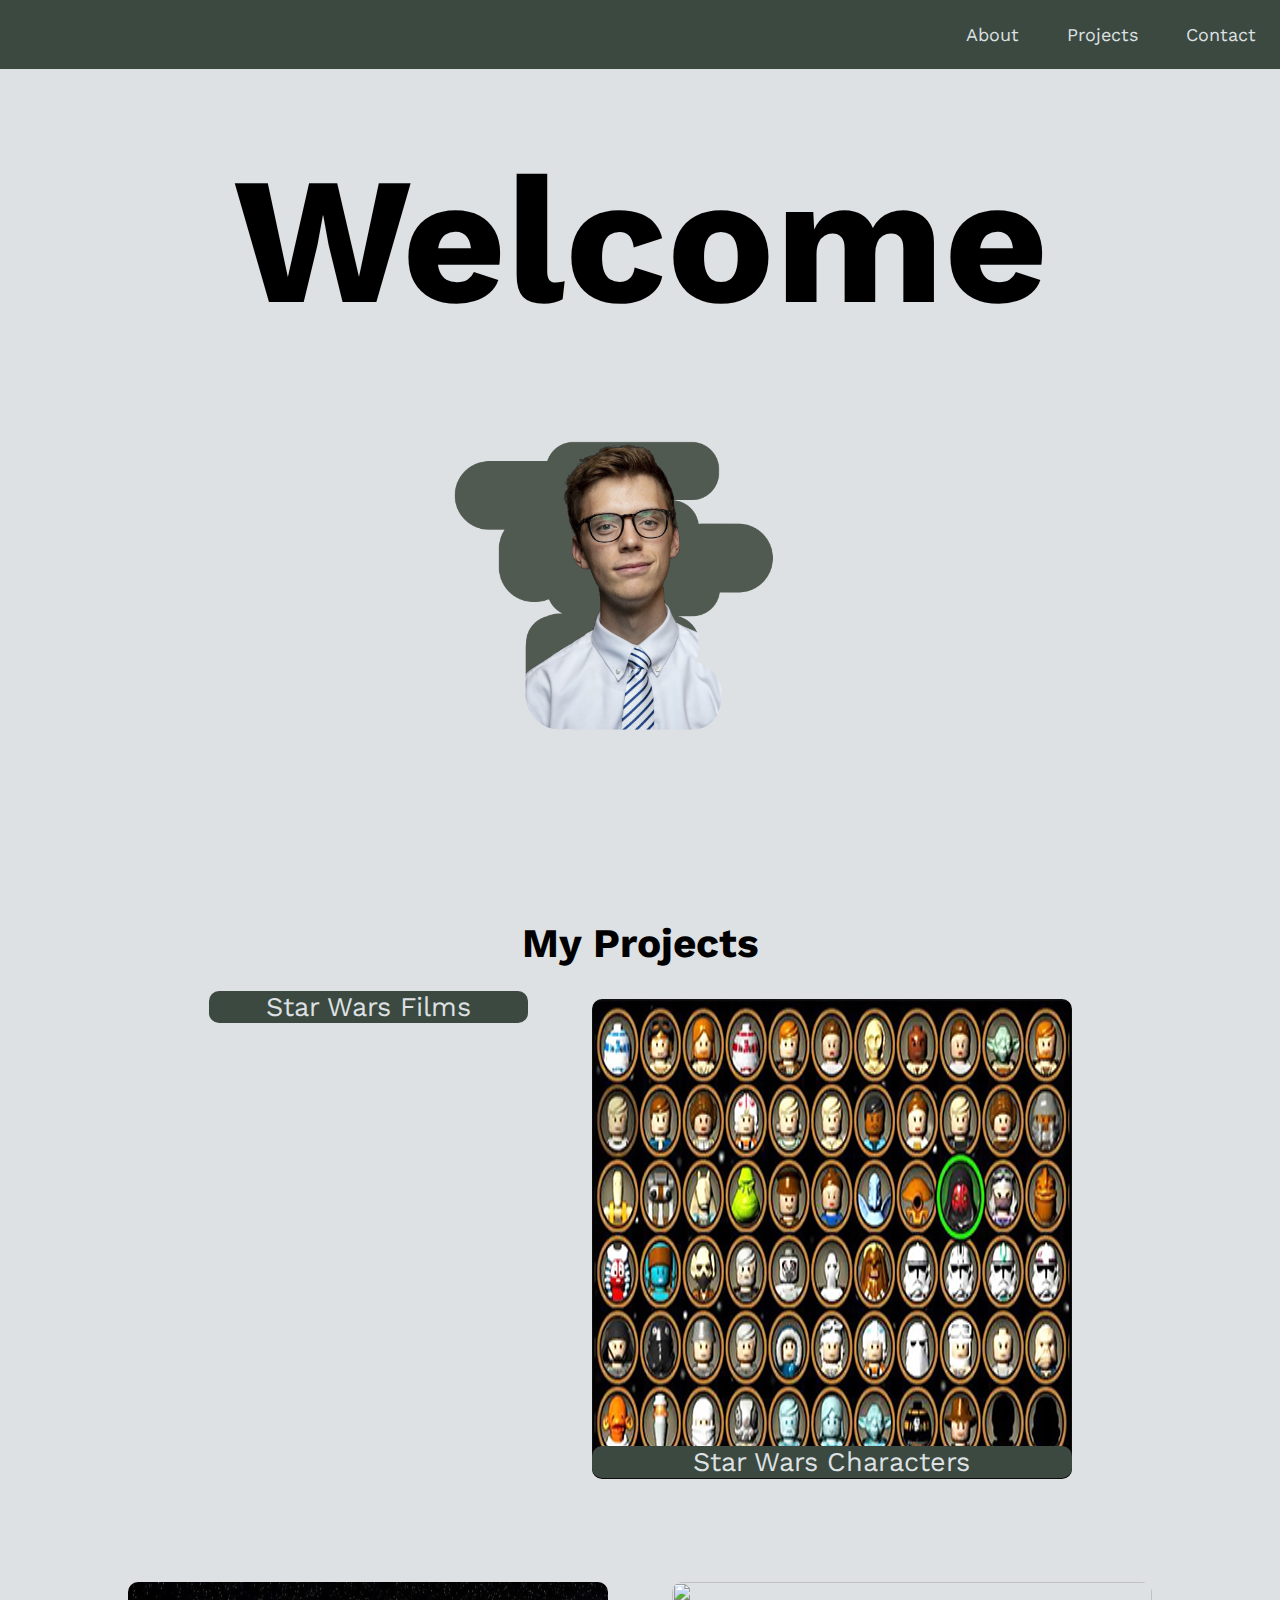
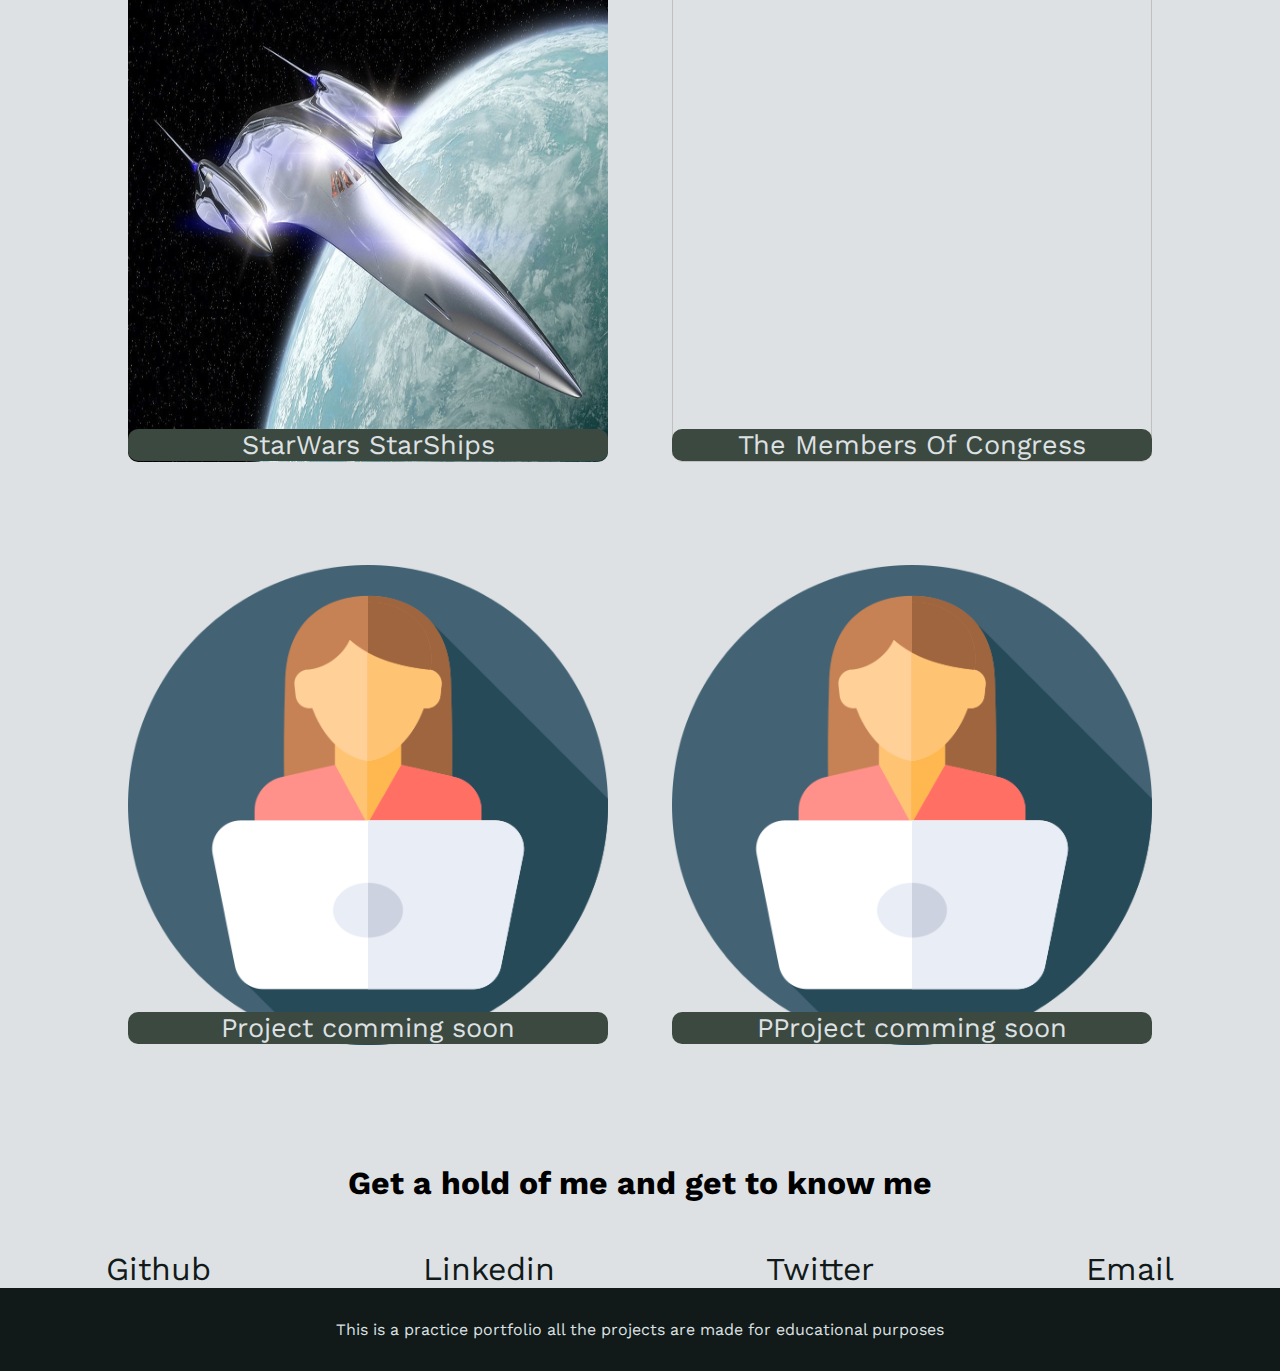
==== Portfolio/index.html @ 0baeb486 "added nav to congress page css to congress page" ====
<!DOCTYPE html>
<html lang="en">
<head>
    <meta charset="UTF-8">
    <meta http-equiv="X-UA-Compatible" content="IE=edge">
    <meta name="viewport" content="width=device-width, initial-scale=1.0">
    <title>Kaden-Johnson</title>
    <link
      rel="stylesheet"
      href="https://use.fontawesome.com/releases/v5.8.2/css/all.css"
      integrity="sha384-oS3vJWv+0UjzBfQzYUhtDYW+Pj2yciDJxpsK1OYPAYjqT085Qq/1cq5FLXAZQ7Ay"
      crossorigin="anonymous"
      <link rel="preconnect" href="https://fonts.googleapis.com">
<link rel="preconnect" href="https://fonts.gstatic.com" crossorigin>
<link href="https://fonts.googleapis.com/css2?family=Work+Sans:ital,wght@0,200;0,300;0,600;0,700;1,200&display=swap" rel="stylesheet">
    />
    <link rel="stylesheet" href="styles.css">
</head>
<body>
    <nav id="navbar">
        <ul class="navlist">
            <li> <a href="#welcome-section">About</a></li>
            <li><a href="#projects">Projects</a></li>
            <li><a href="#contact">Contact</a></li>
        </ul>
    </nav>
    <section id="welcome-section">
        <h1>Welcome</h1>
        <img id="welcomeimg" src="images/webprofile_pic.png" alt="">
    </section>

    <section id="projects">
        <h2>My Projects</h1>
            <div class="project-tiles">

       <a href="films/index.html"><figure class="project-tile">
            <img src="https://i.etsystatic.com/21416102/r/il/569458/2114899237/il_fullxfull.2114899237_ryxq.jpg" alt="Star Wars Movie Poster">
            <figcaption>Star Wars Films</figcaption>
        </figure></a>

        <a href="characters/index.html"><figure class="project-tile">
            <img src="images/starwars characters.png" alt="lego starwars characters">
            <figcaption>Star Wars Characters</figcaption>
        </figure></a>

        <a href="starships/index.html"><figure class="project-tile">
            <img src="images/starwars_ship_thumbnail.jpeg" alt="">
            <figcaption>StarWars StarShips</figcaption>
        </figure></a>

        <a href="congress/index.html"><figure class="project-tile">
            <img src="images/congress_building.jpg.crdownload" alt="">
            <figcaption>The Members Of Congress</figcaption>
        </figure></a>

        <a href="#/"><figure class="project-tile">
            <img src="images/still_working.png" alt="">
            <figcaption>Project comming soon</figcaption>
        </figure></a>

        <a href="#/"><figure class="project-tile">
            <img src="images/still_working.png" alt="">
            <figcaption>PProject comming soon</figcaption>
        </figure></a>
    </div>
    </section>
    <section id="contact">
        <h1>Get a hold of me and get to know me</h1> 
        <div class="contact-links">
            <a id="profile-link" class="contact-details" href="https://github.com/KadenSJohnson" target="_blank">
                <i class="fab fa-github"></i> Github
            </a>

            <a id="profile-link" class="contact-details" href="https://www.linkedin.com/in/kaden-johnson-40b155196/" target="_blank">
                <i class="fab fa-linkedin-in"></i> Linkedin
            </a>

            <a id="profile-link" class="contact-details" href="https://twitter.com/?lang=en" target="_blank">
                <i class="fab fa-twitter"></i> Twitter
            </a>

            <a id="profile-link" class="contact-details" href="mailto:yahoo@gmail.com" target="_blank">
                <i class="fas fa-at"></i> Email
            </a>
        </div>
    </section>
    <footer>This is a practice portfolio all the projects are made for educational purposes</footer>
</body>
</html>
---- Portfolio/styles.css ----
:root {
    --main-green: #3C4940;
    --main-white: #DEE1E4;
    --main-grey: #A0A3A6;
    --main-black: #111A19;
}


* {
    margin: 0;
    padding: 0;
    font-family: 'Work Sans', sans-serif;
}

html {
    box-sizing: border-box;
    scroll-behavior: smooth;
}

#projects a {
    text-decoration: none;
    color: var(--main-white);
}


#navbar {
    display: flex;
    justify-content: flex-end;
    background-color: var(--main-green);
    position: fixed;
    width: 100%;
    top: 0;
    z-index: 100;
}

.navlist :hover{
    background-color: var(--main-black);
}

.navlist a {
    list-style: none;
    text-decoration: none;
    color: var(--main-white);
    font-size: large;
}

ul {
    display: flex;
    list-style: none;
}

li {
    padding: 1.5rem;
}

#welcome-section {
    background-color: var(--main-white); 
    height:100vh;
    display: flex;
    flex-direction: column;
    justify-content: center;
    align-items: center;
    font-size: 10vh;
}

#welcomeimg {
    width: 50%;
    height: auto;
}

#projects {
    background-color: var(--main-white);
    text-align: center;
    font-size: 3vh;
}

.project-tiles {
    display: flex;
    flex-wrap: wrap;
    justify-content: center;
}

#contact {
    background-color: var(--main-white);
}

#contact a {
    text-decoration: none;
    color: var(--main-black);
}

#contact h1 {
    text-align: center;
    font-size: xx-large;
}


figure {
    margin: 2rem;
}

figure img {
    width: 30rem;
    border-radius: 10px;
    height: 30rem;
}

figcaption {
    text-align: center;
    border-radius: 10px;
    background-color: var(--main-green);
    position: relative;
    top: -2.5rem;
    
}

figcaption:hover {
    background-color:var(--main-black);
}

footer {
    padding: 2rem; 
    text-align: center;
    background-color: var(--main-black);
    color:var(--main-white);
}

.contact-links {
    display: flex;
    justify-content: space-around;
    font-size: xx-large;
}

.contact-details {
    transition: transform 0.25s ease-in-out;
}

.contact-details:hover {
    transform: translateY(8px);
}

#contact h1 {
    margin-bottom: 3rem;
    padding-top: 3rem
}

@media (max-width: 75em) {
    html {
      font-size: 80%; }
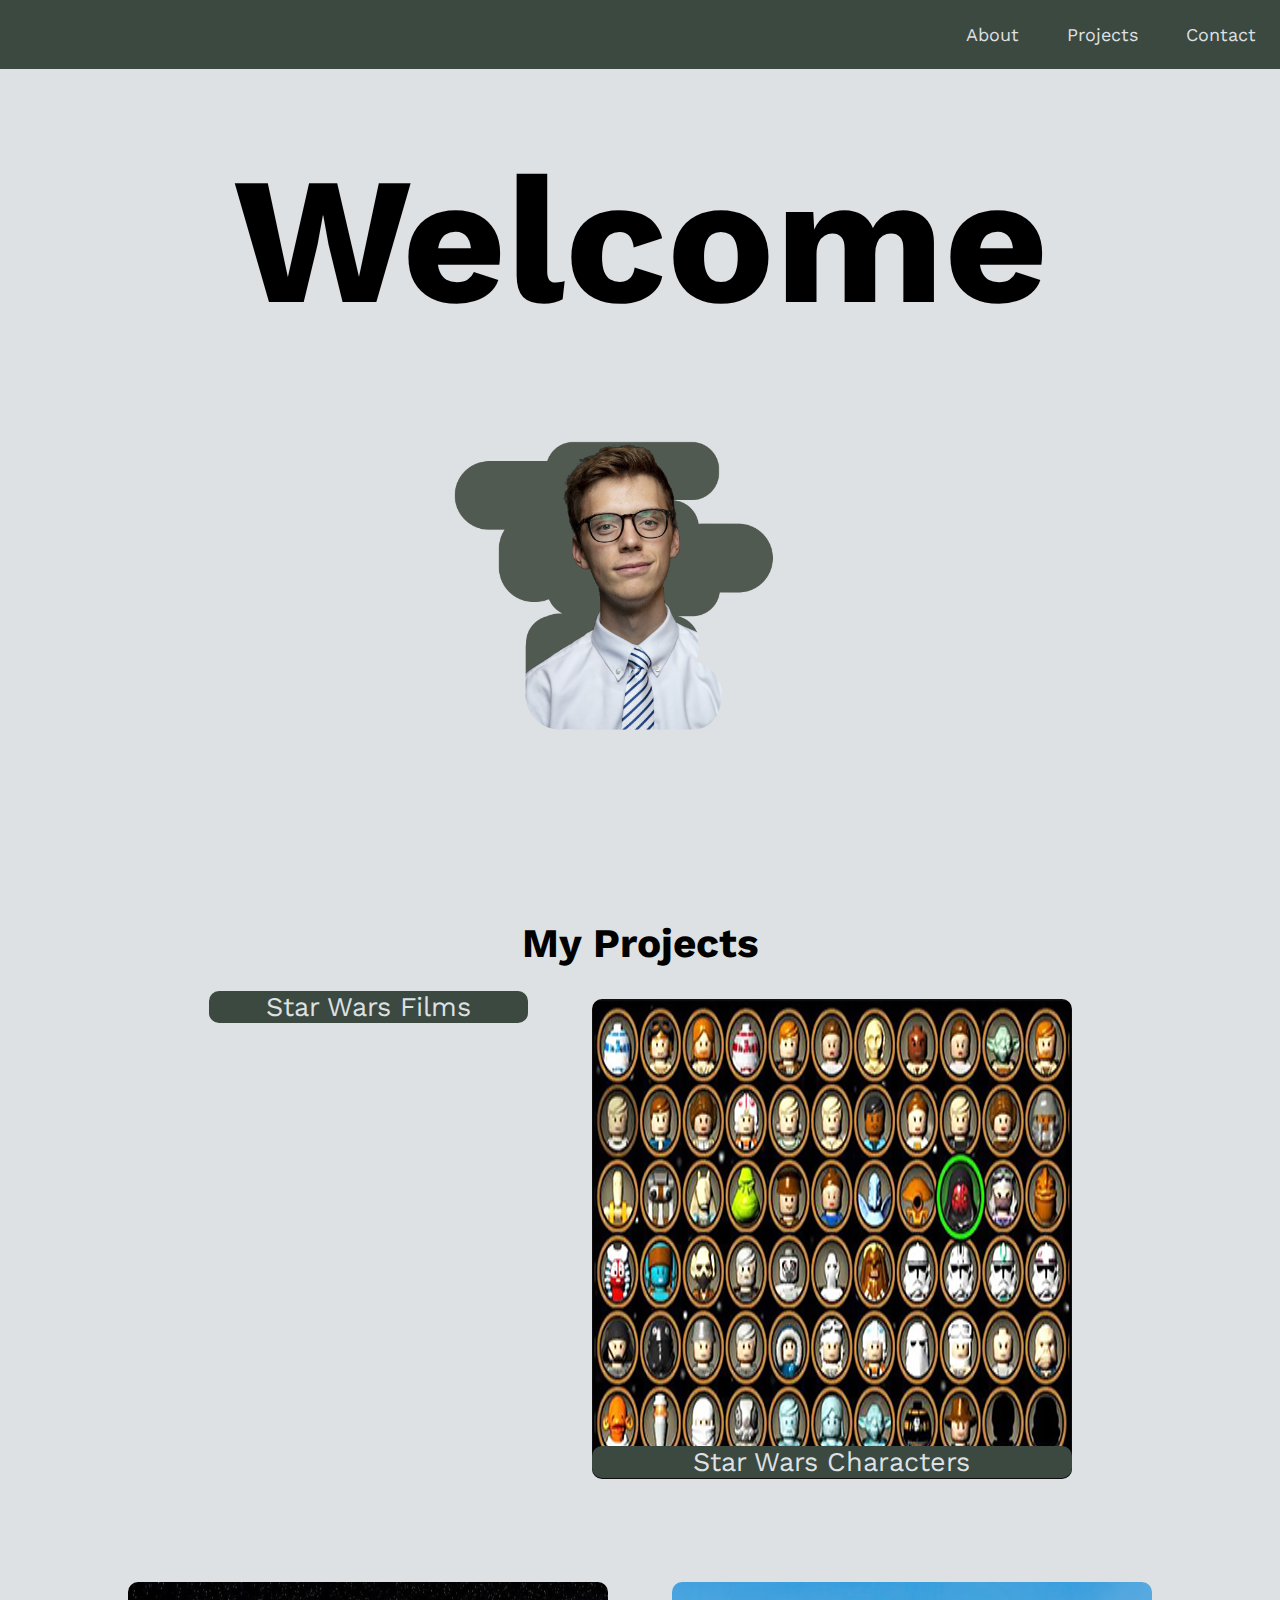
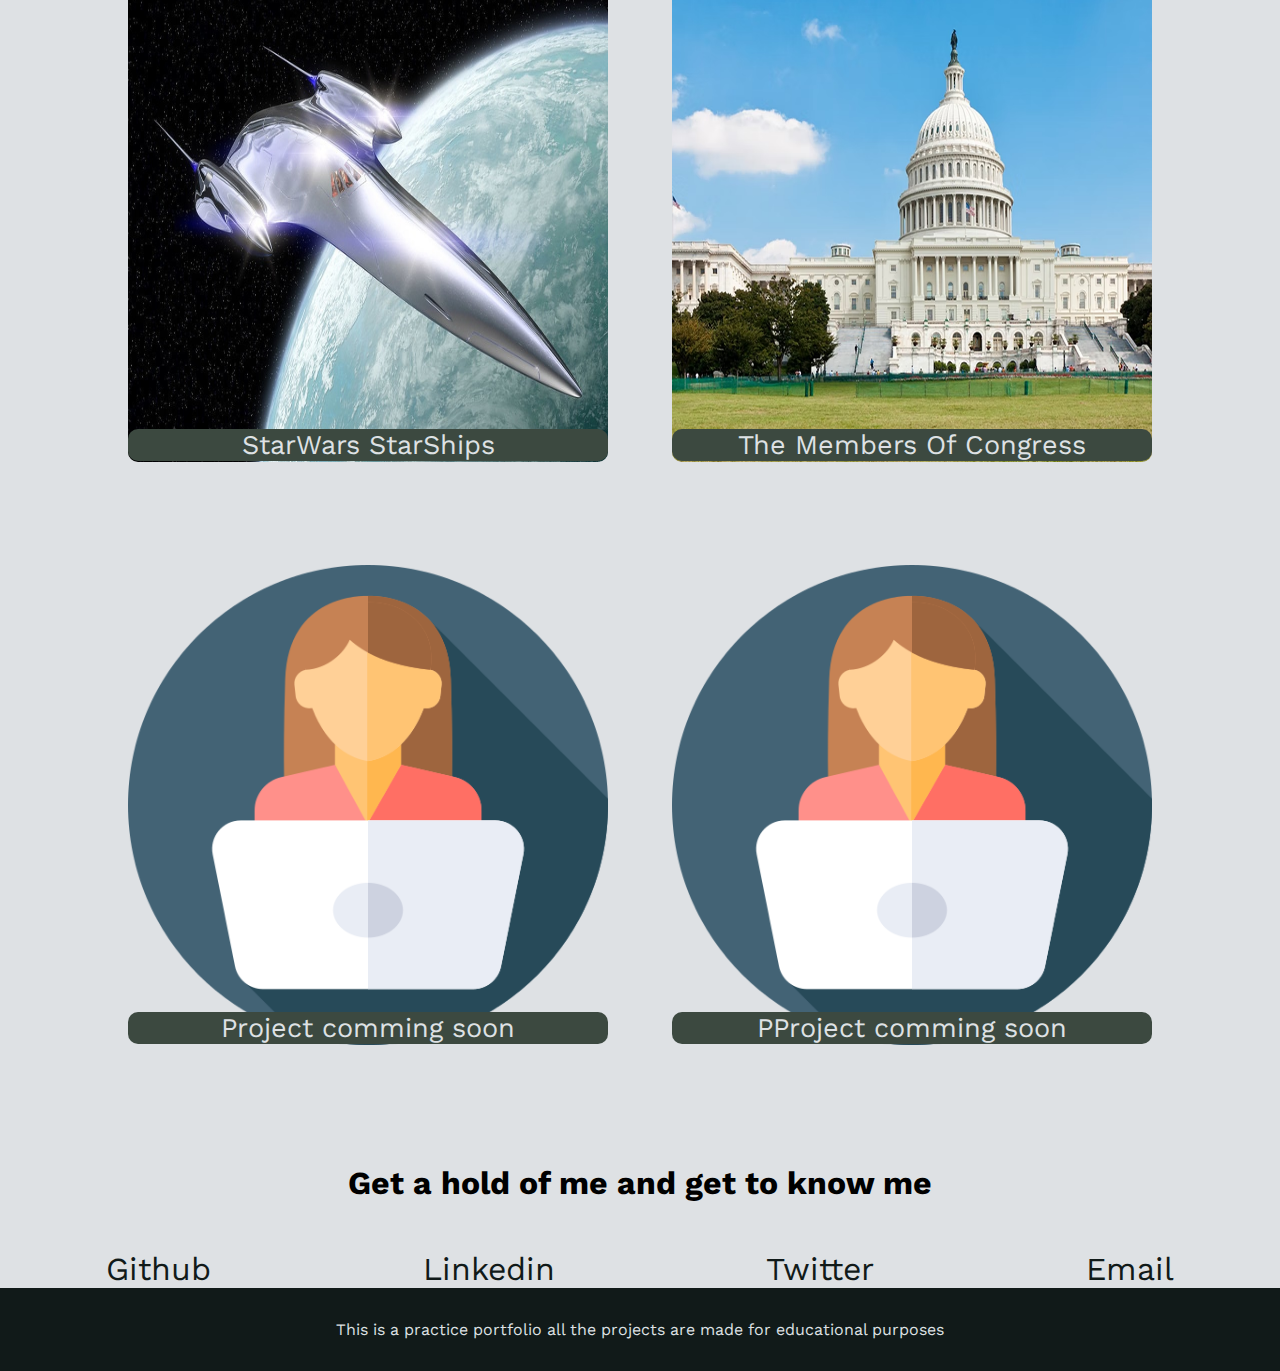
==== commit 6478ca3d: "fixed congress project tile img" ====
--- a/Portfolio/index.html
+++ b/Portfolio/index.html
@@ -49,7 +49,7 @@
         </figure></a>
 
         <a href="congress/index.html"><figure class="project-tile">
-            <img src="images/congress_building.jpg.crdownload" alt="">
+            <img src="images/congress_building.jpg" alt="">
             <figcaption>The Members Of Congress</figcaption>
         </figure></a>
 
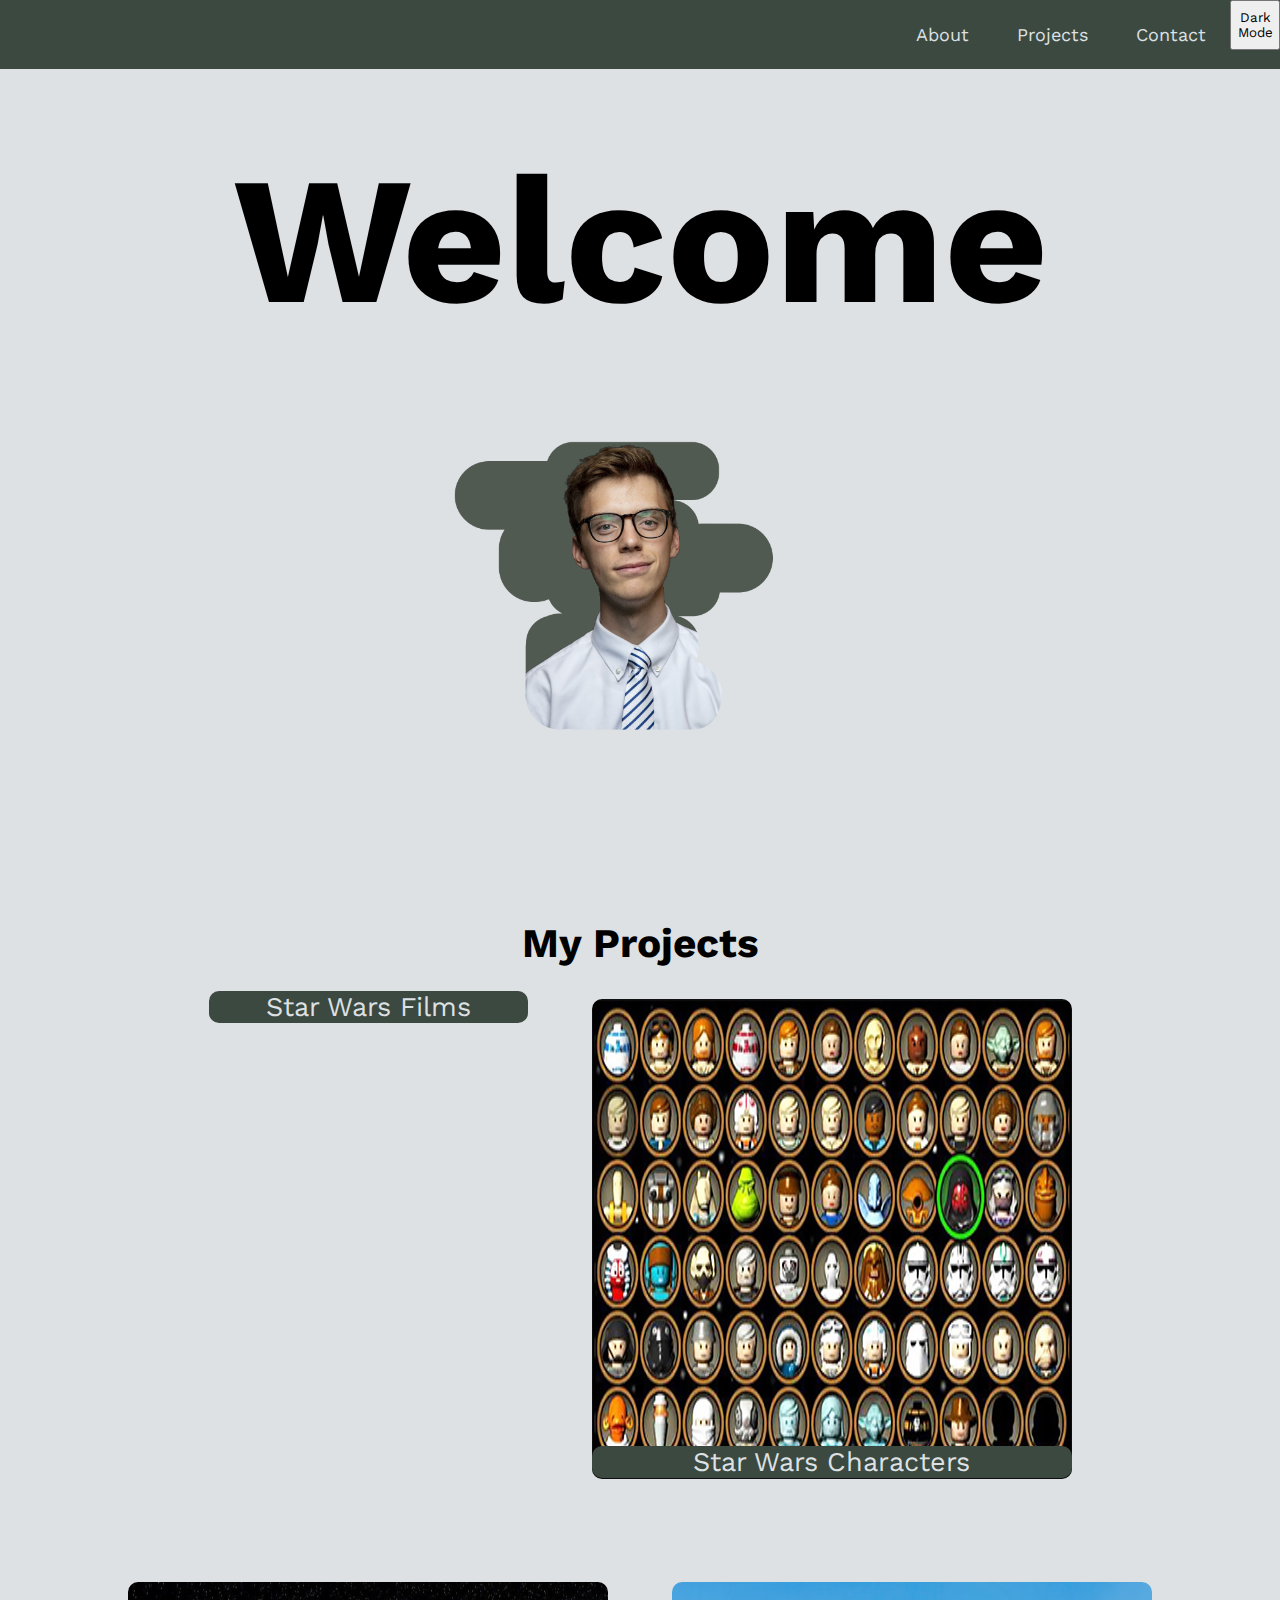
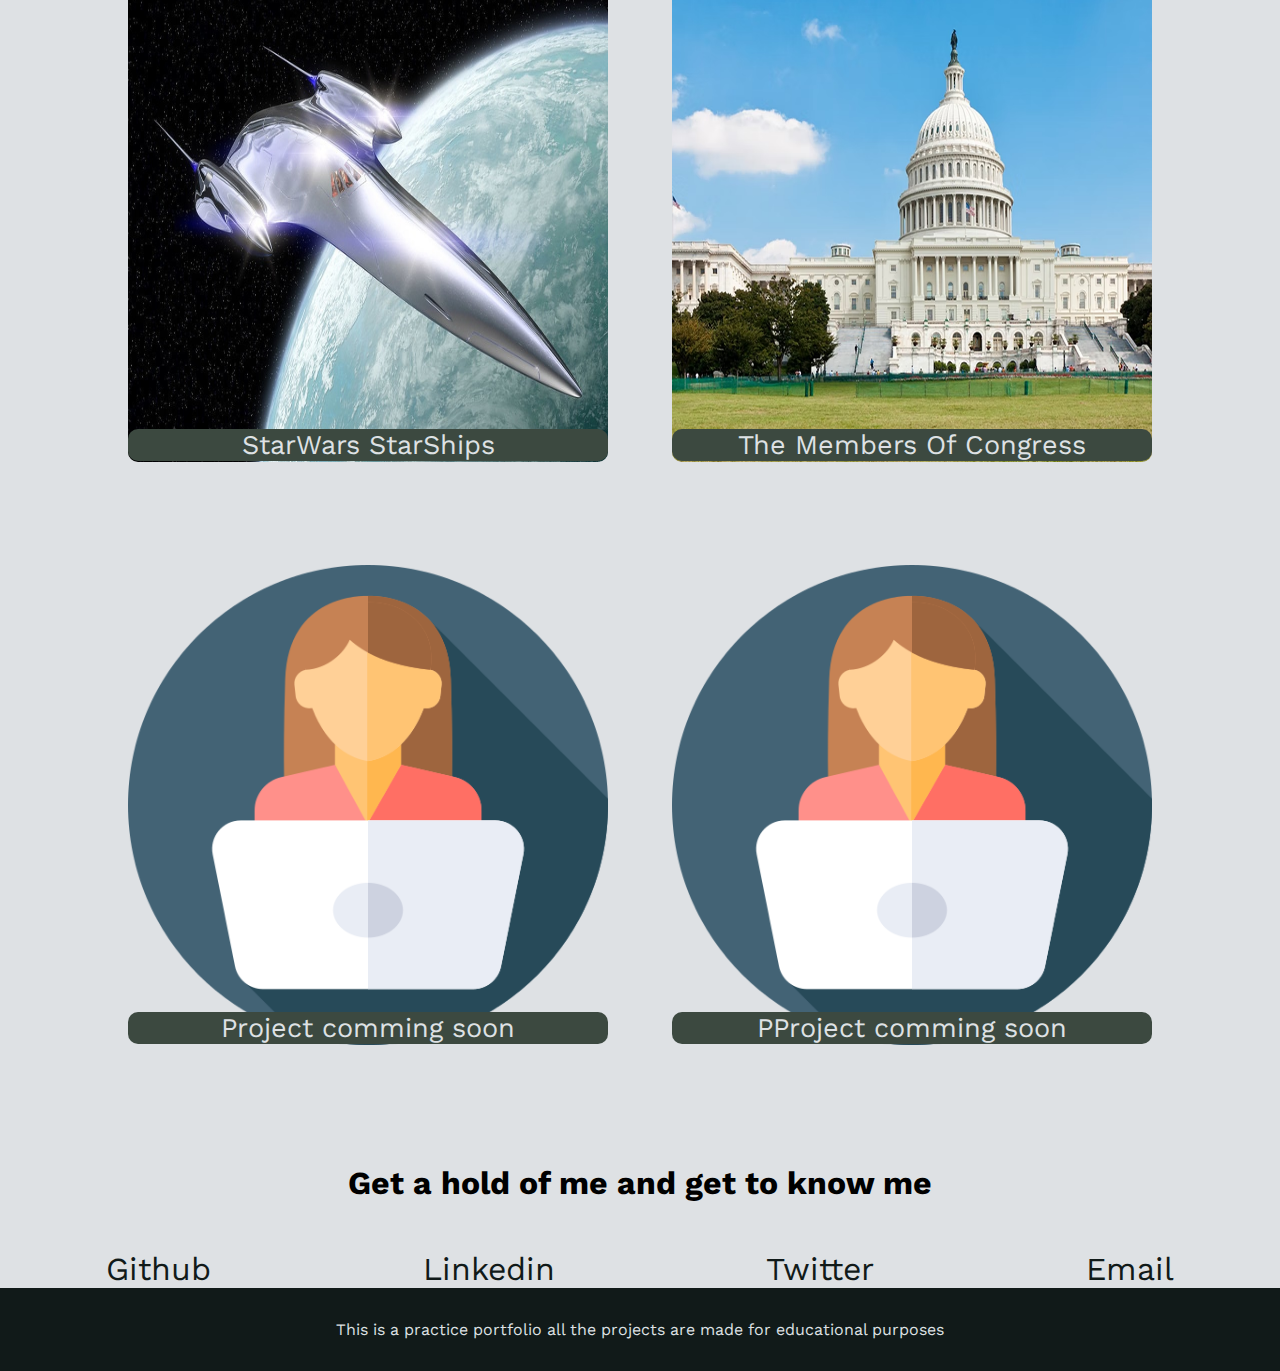
==== commit d1baffd9: "added dark mode to index.html" ====
--- a/Portfolio/index.html
+++ b/Portfolio/index.html
@@ -11,10 +11,11 @@
       integrity="sha384-oS3vJWv+0UjzBfQzYUhtDYW+Pj2yciDJxpsK1OYPAYjqT085Qq/1cq5FLXAZQ7Ay"
       crossorigin="anonymous"
       <link rel="preconnect" href="https://fonts.googleapis.com">
+      
 <link rel="preconnect" href="https://fonts.gstatic.com" crossorigin>
 <link href="https://fonts.googleapis.com/css2?family=Work+Sans:ital,wght@0,200;0,300;0,600;0,700;1,200&display=swap" rel="stylesheet">
     />
-    <link rel="stylesheet" href="styles.css">
+    <link id="light" rel="stylesheet" href="styles.css">
 </head>
 <body>
     <nav id="navbar">
@@ -23,6 +24,9 @@
             <li><a href="#projects">Projects</a></li>
             <li><a href="#contact">Contact</a></li>
         </ul>
+        <div>
+            <button id="darkmodetoggle" class="darkmodetoggle">Dark Mode</button>
+        </div>
     </nav>
     <section id="welcome-section">
         <h1>Welcome</h1>
@@ -85,5 +89,6 @@
         </div>
     </section>
     <footer>This is a practice portfolio all the projects are made for educational purposes</footer>
+    <script src="darkmode.js"></script>
 </body>
 </html>--- a/Portfolio/styles.css
+++ b/Portfolio/styles.css
@@ -1,9 +1,18 @@
+
 :root {
     --main-green: #3C4940;
     --main-white: #DEE1E4;
     --main-grey: #A0A3A6;
     --main-black: #111A19;
 }
+
+.darkmode {
+    --main-green: #849A8C;
+    --main-white: #121212;
+    --main-grey: #b5b8ba;
+    --main-black: #B0BFB5;
+    color: #B0BFB5;
+  }
 
 
 * {
@@ -15,7 +24,10 @@
 html {
     box-sizing: border-box;
     scroll-behavior: smooth;
+    
 }
+
+
 
 #projects a {
     text-decoration: none;
@@ -31,6 +43,11 @@
     width: 100%;
     top: 0;
     z-index: 100;
+}
+
+.darkmodetoggle {
+    width: 50px;
+    height: 50px;
 }
 
 .navlist :hover{
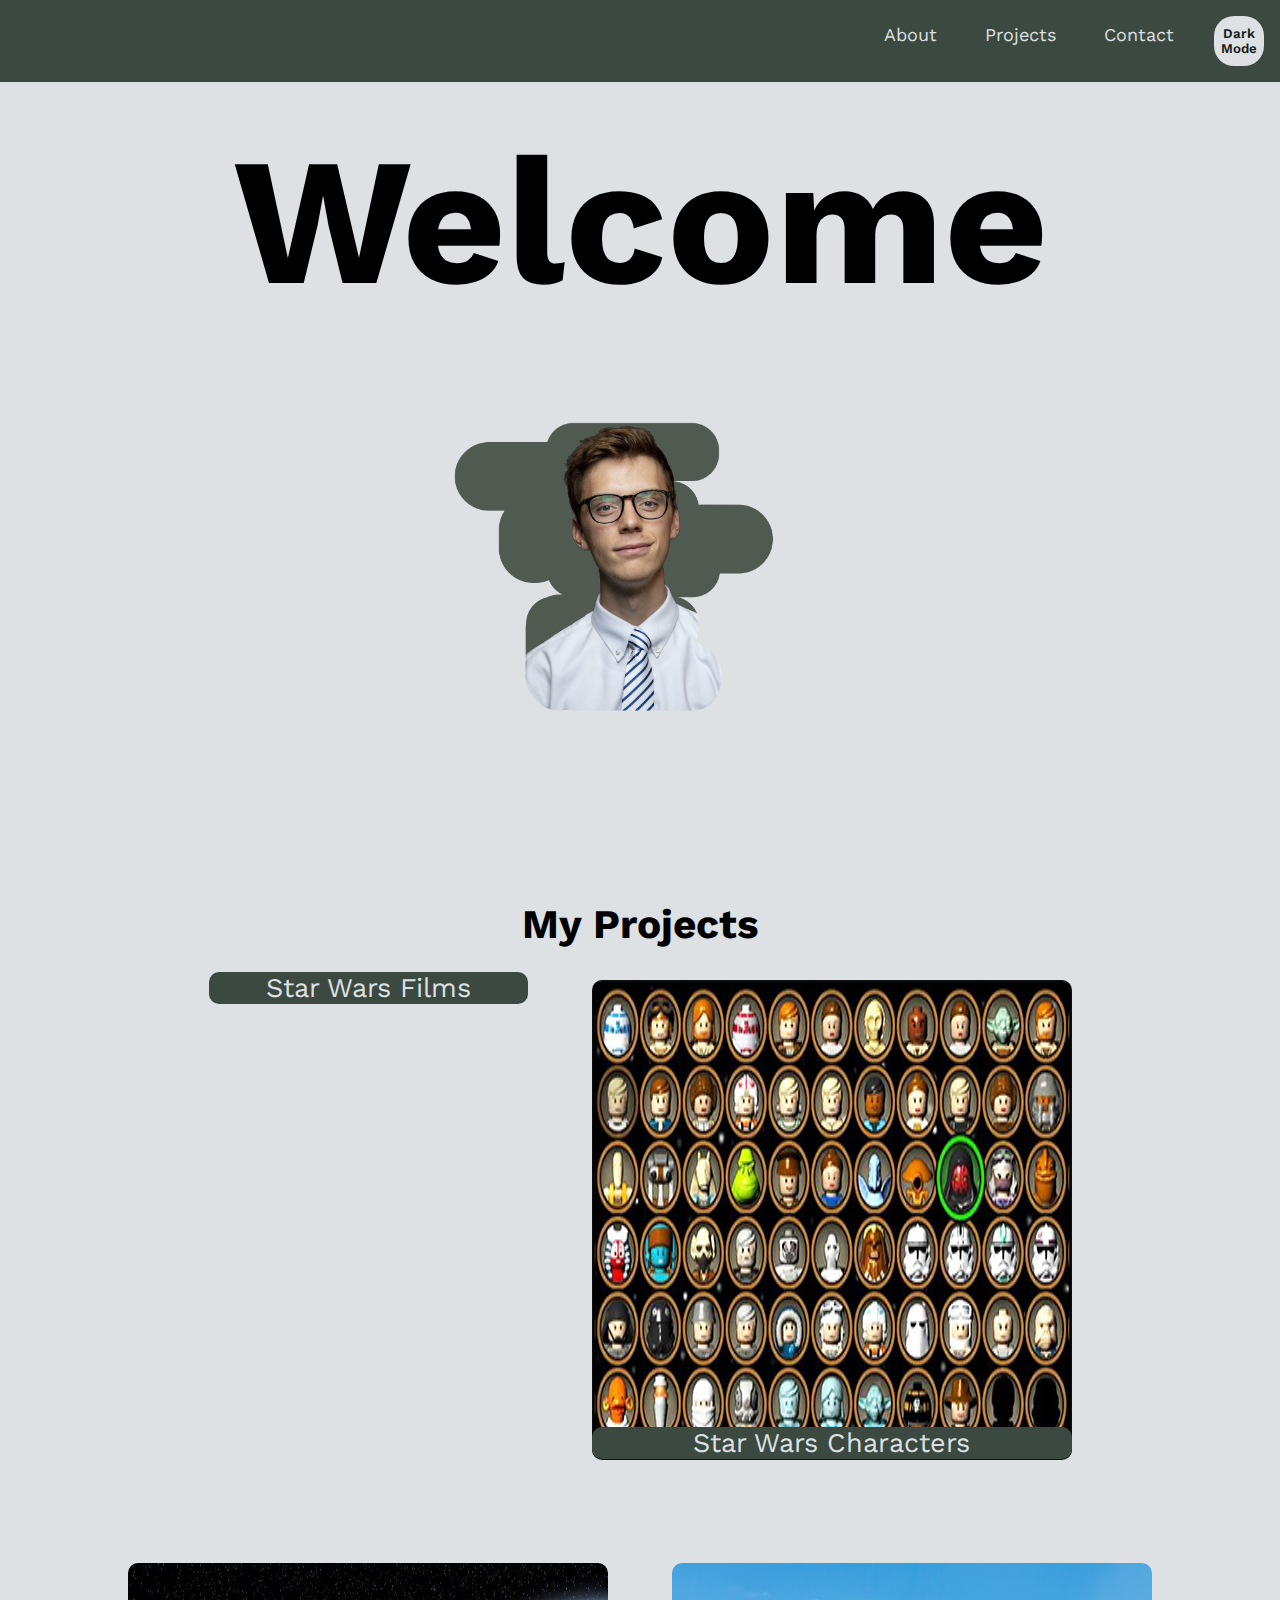
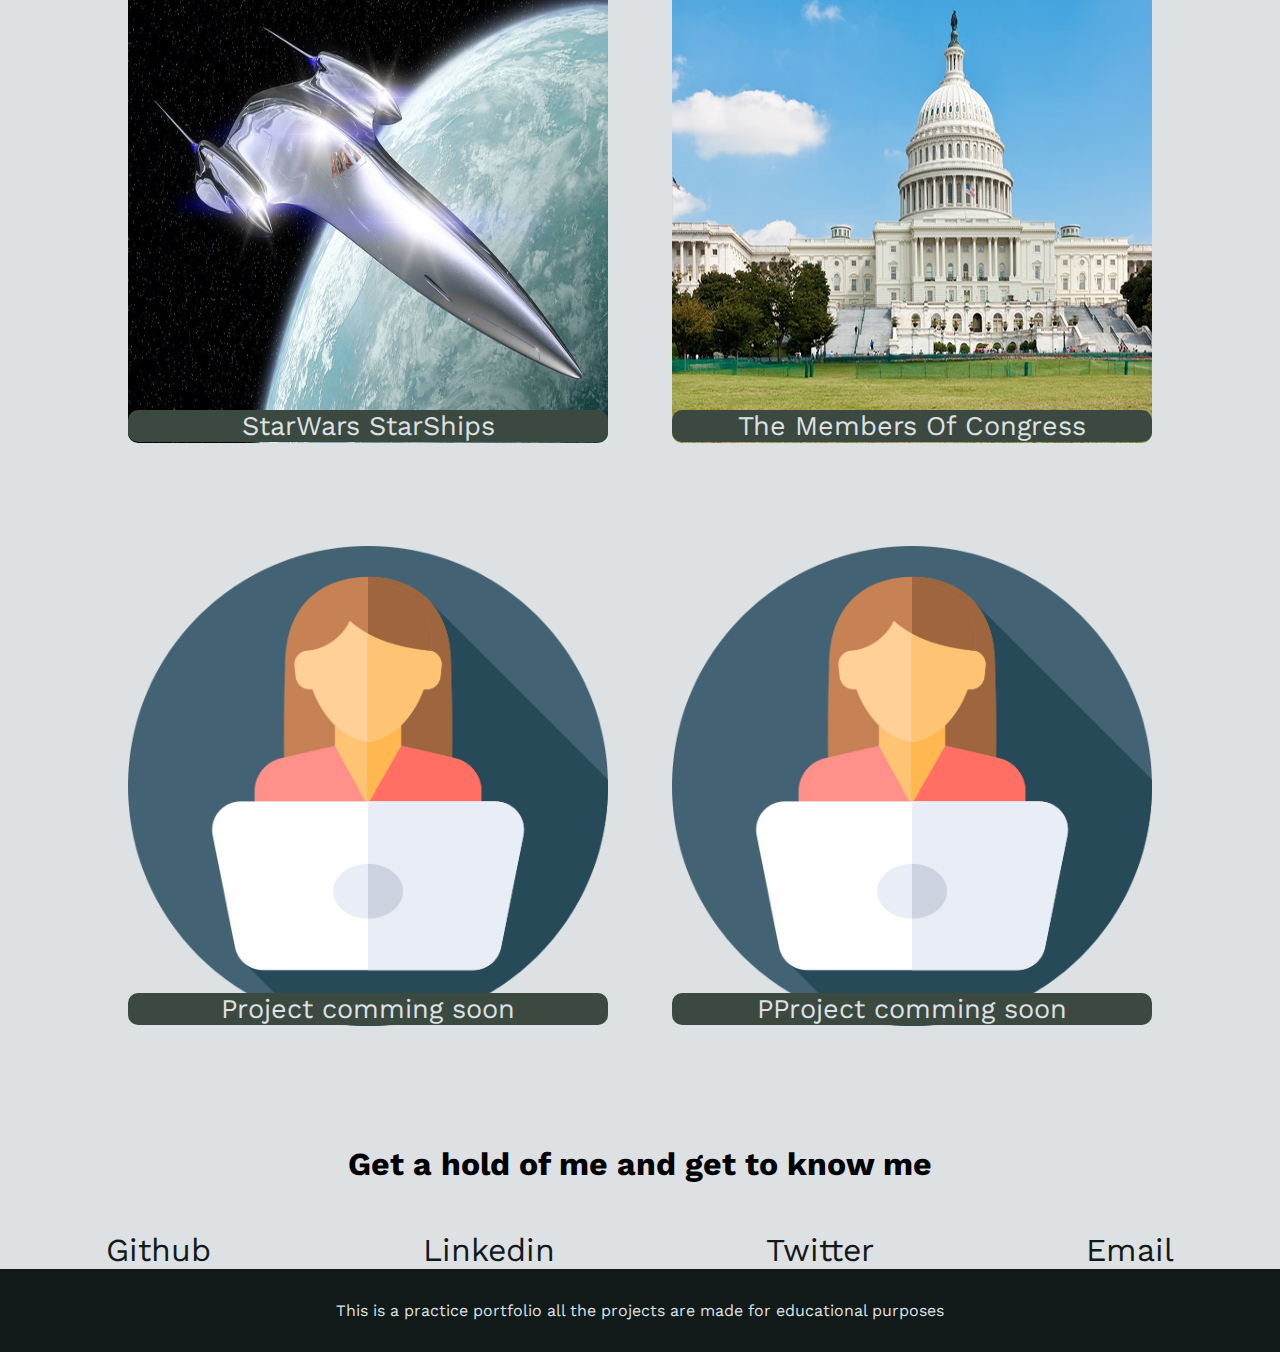
==== commit c4fe51cf: "added some more css for darkmode" ====
--- a/Portfolio/index.html
+++ b/Portfolio/index.html
@@ -14,7 +14,7 @@
       
 <link rel="preconnect" href="https://fonts.gstatic.com" crossorigin>
 <link href="https://fonts.googleapis.com/css2?family=Work+Sans:ital,wght@0,200;0,300;0,600;0,700;1,200&display=swap" rel="stylesheet">
-    />
+
     <link id="light" rel="stylesheet" href="styles.css">
 </head>
 <body>
@@ -30,7 +30,7 @@
     </nav>
     <section id="welcome-section">
         <h1>Welcome</h1>
-        <img id="welcomeimg" src="images/webprofile_pic.png" alt="">
+        <img id="welcomeimg" src="images/webprofile_pic.png" alt="profile picture">
     </section>
 
     <section id="projects">
@@ -89,6 +89,6 @@
         </div>
     </section>
     <footer>This is a practice portfolio all the projects are made for educational purposes</footer>
-    <script src="darkmode.js"></script>
+    <script src="darkmode.js" type="module"></script>
 </body>
 </html>--- a/Portfolio/styles.css
+++ b/Portfolio/styles.css
@@ -2,18 +2,21 @@
 :root {
     --main-green: #3C4940;
     --main-white: #DEE1E4;
-    --main-grey: #A0A3A6;
+    --main-grey: #DEE1E4;
     --main-black: #111A19;
+    --main-darkGreen: #1C221E;
 }
 
 .darkmode {
-    --main-green: #849A8C;
+    --main-green: rgb(132, 154, 140);
     --main-white: #121212;
-    --main-grey: #b5b8ba;
+    --main-grey: #313335;
     --main-black: #B0BFB5;
-    color: #B0BFB5;
+    --main-darkGreen: #BCC8C0;
+    color: rgba(176, 191, 181, .5);
   }
-
+  
+  
 
 * {
     margin: 0;
@@ -48,10 +51,16 @@
 .darkmodetoggle {
     width: 50px;
     height: 50px;
+    margin: 1rem;
+    background-color: var(--main-grey);
+    color: var(--main-black);
+    border-radius: 20px;
+    border: none;
+    font-weight: 600;
 }
 
 .navlist :hover{
-    background-color: var(--main-black);
+    background-color: var(--main-darkGreen);
 }
 
 .navlist a {
@@ -132,7 +141,7 @@
 }
 
 figcaption:hover {
-    background-color:var(--main-black);
+    background-color:var(--main-darkGreen);
 }
 
 footer {
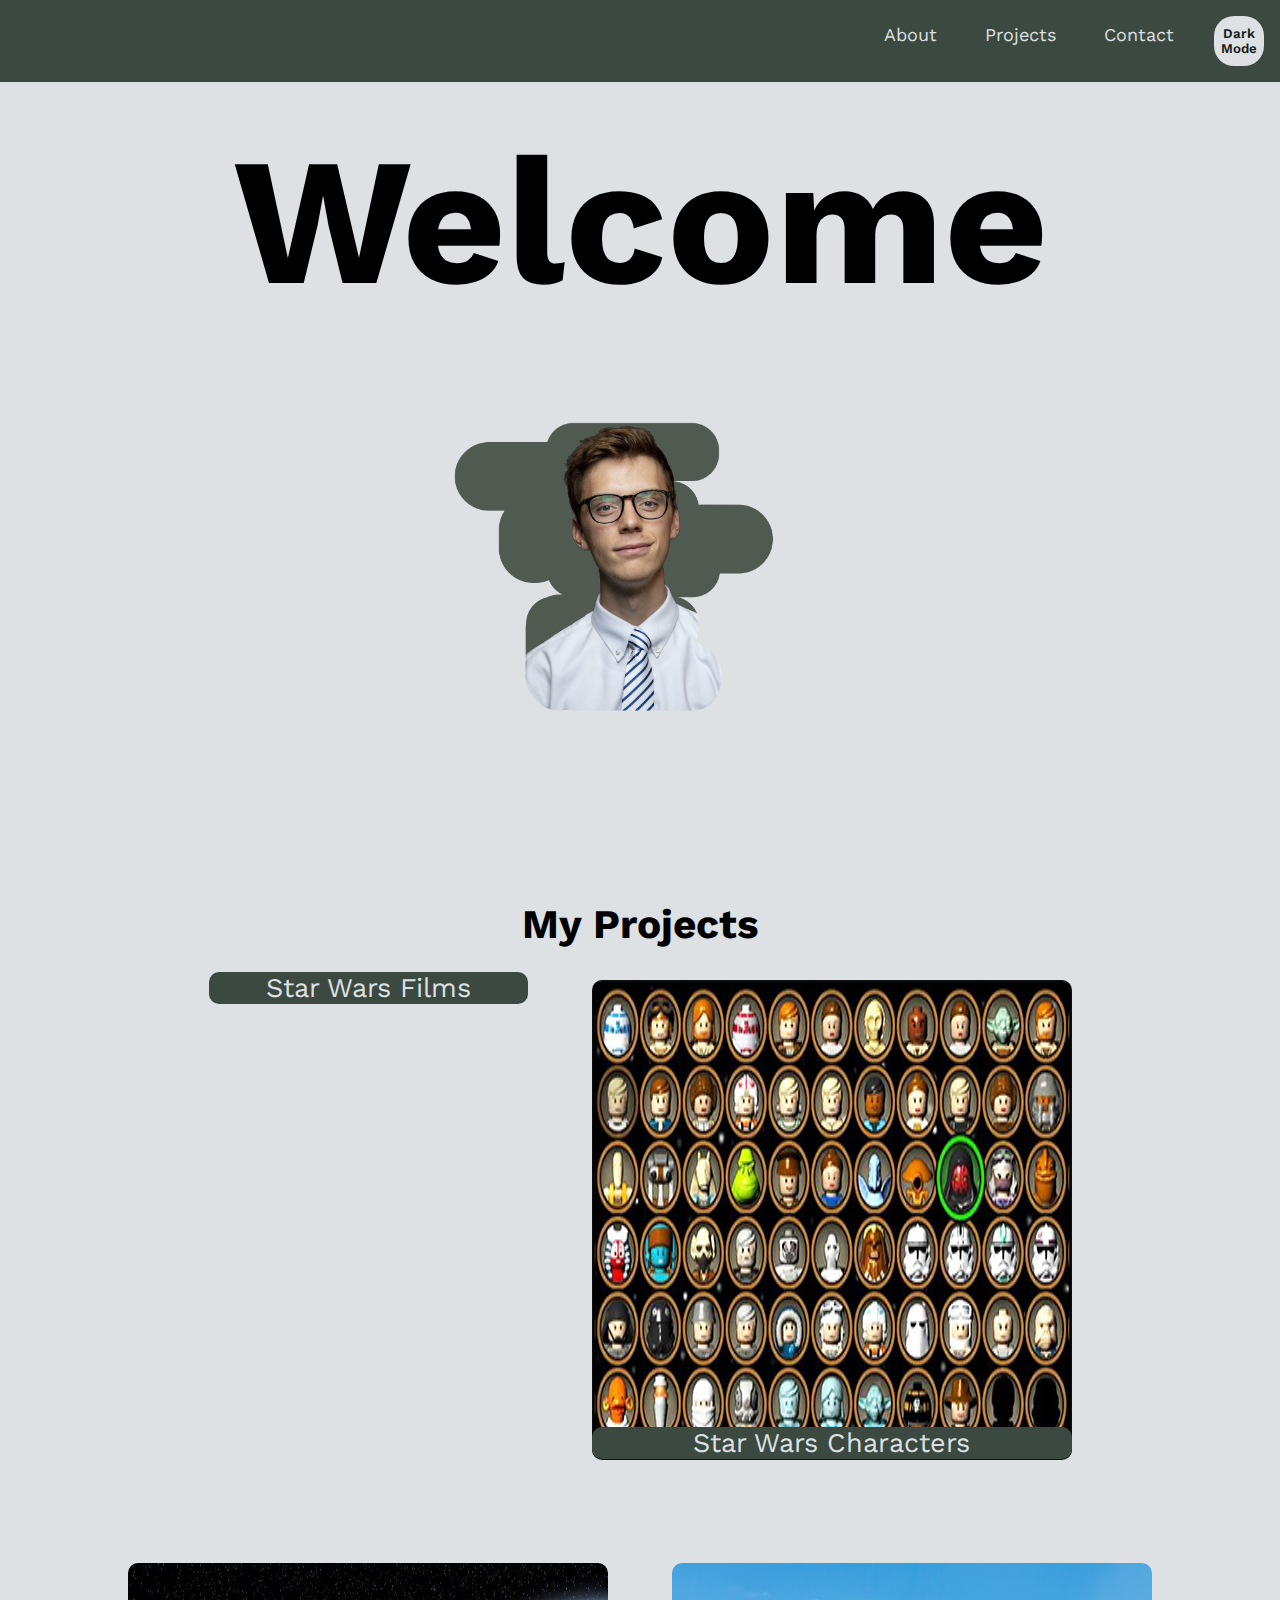
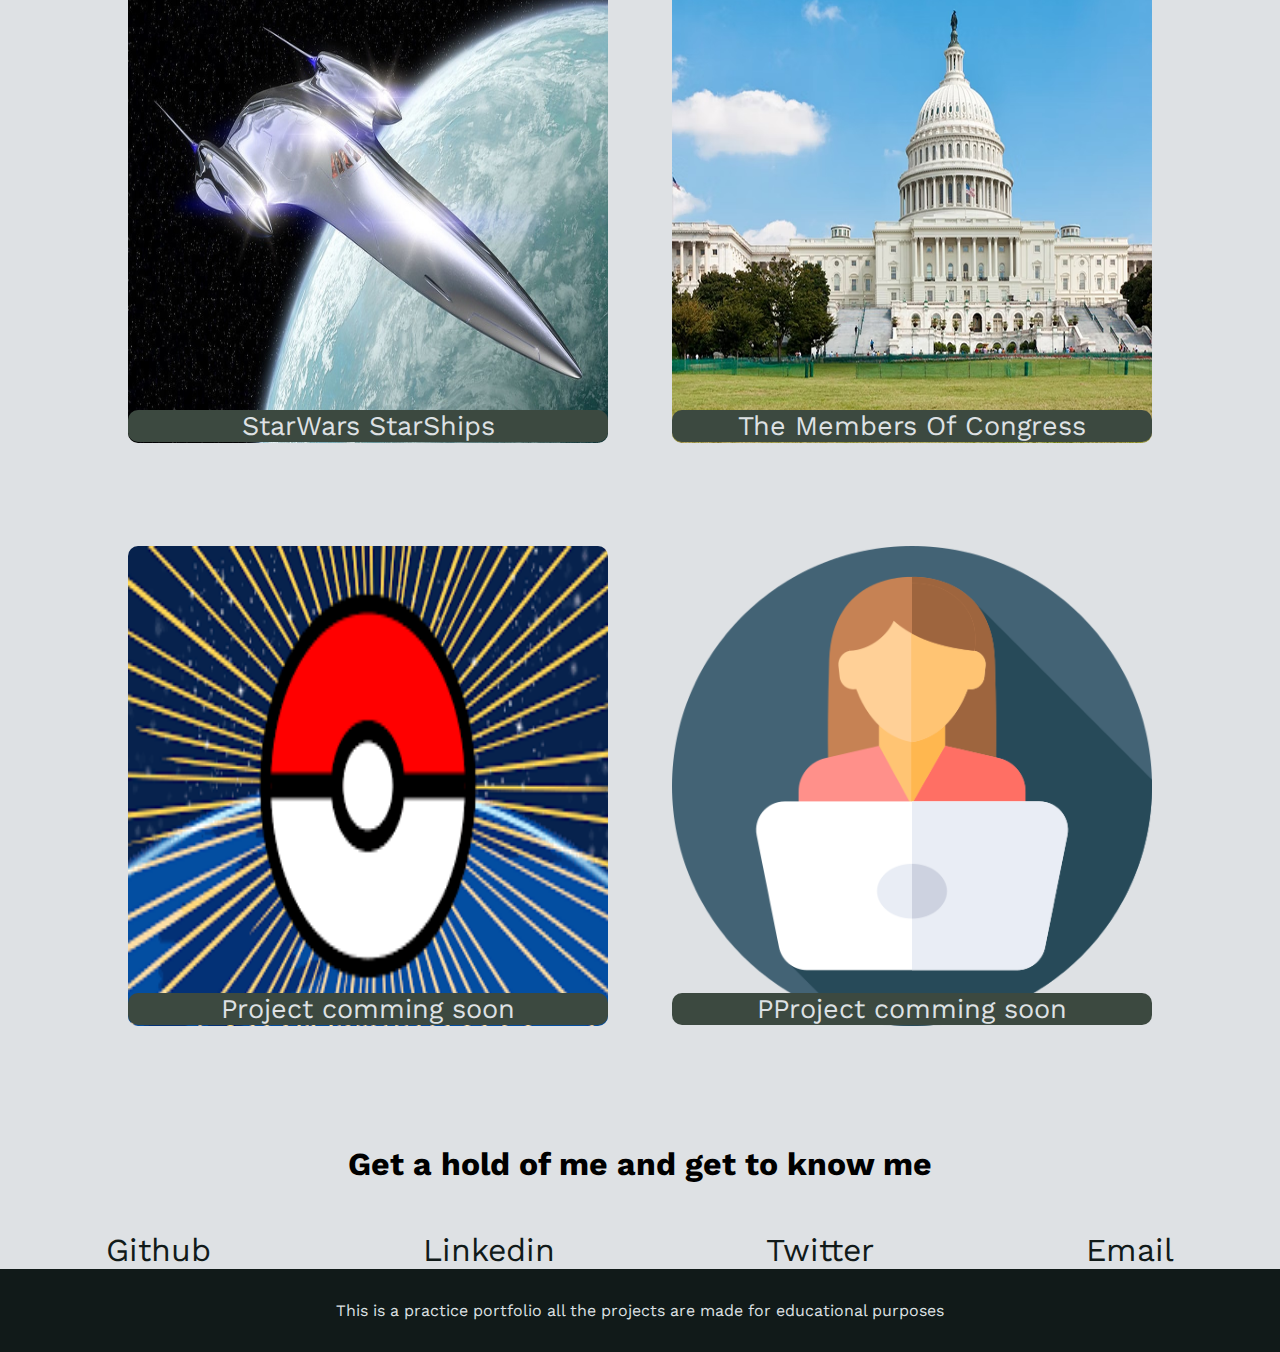
==== commit ee6e749a: "added nav and some spirtes" ====
--- a/Portfolio/index.html
+++ b/Portfolio/index.html
@@ -57,8 +57,8 @@
             <figcaption>The Members Of Congress</figcaption>
         </figure></a>
 
-        <a href="#/"><figure class="project-tile">
-            <img src="images/still_working.png" alt="">
+        <a href="pokemon/index.html"><figure class="project-tile">
+            <img src="images/pokeballthumnail.png" alt="">
             <figcaption>Project comming soon</figcaption>
         </figure></a>
 
@@ -89,6 +89,6 @@
         </div>
     </section>
     <footer>This is a practice portfolio all the projects are made for educational purposes</footer>
-    <script src="darkmode.js" type="module"></script>
+    <script src="utils/darkmode.js" type="module"></script>
 </body>
 </html>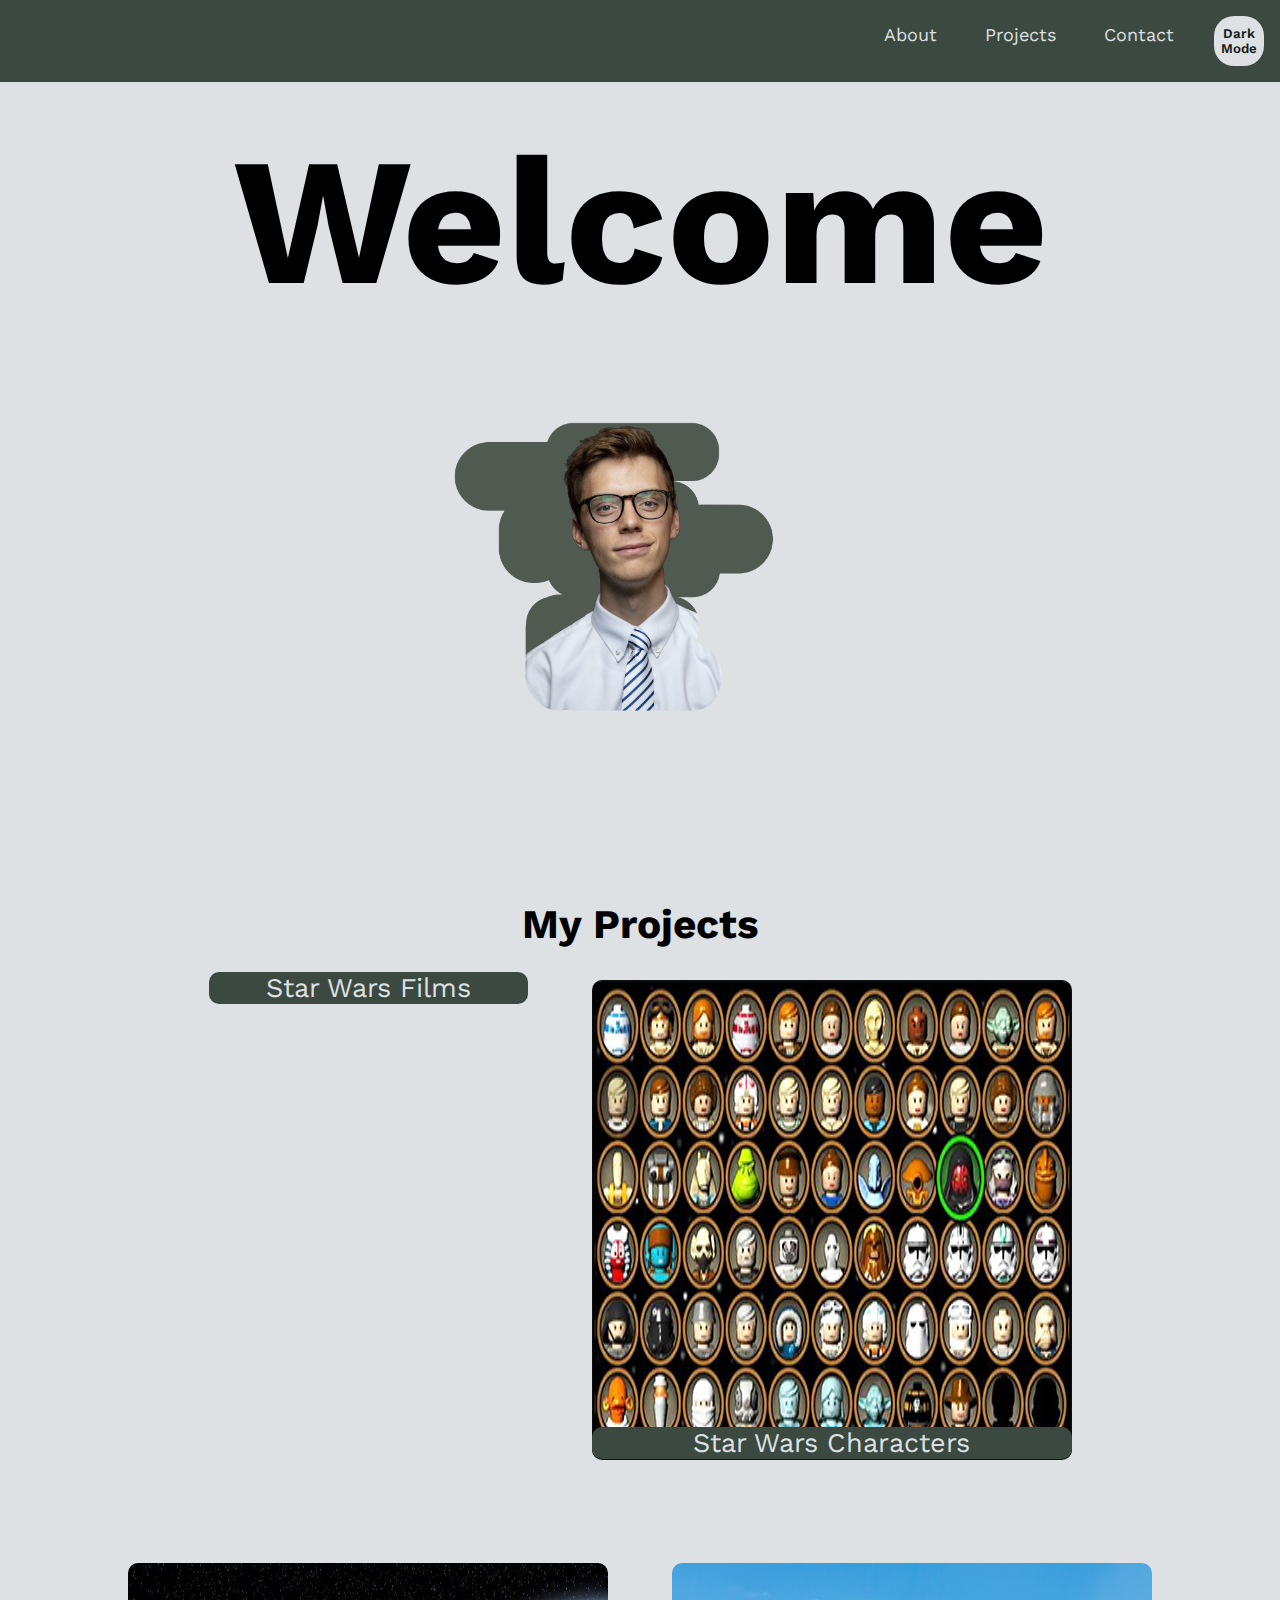
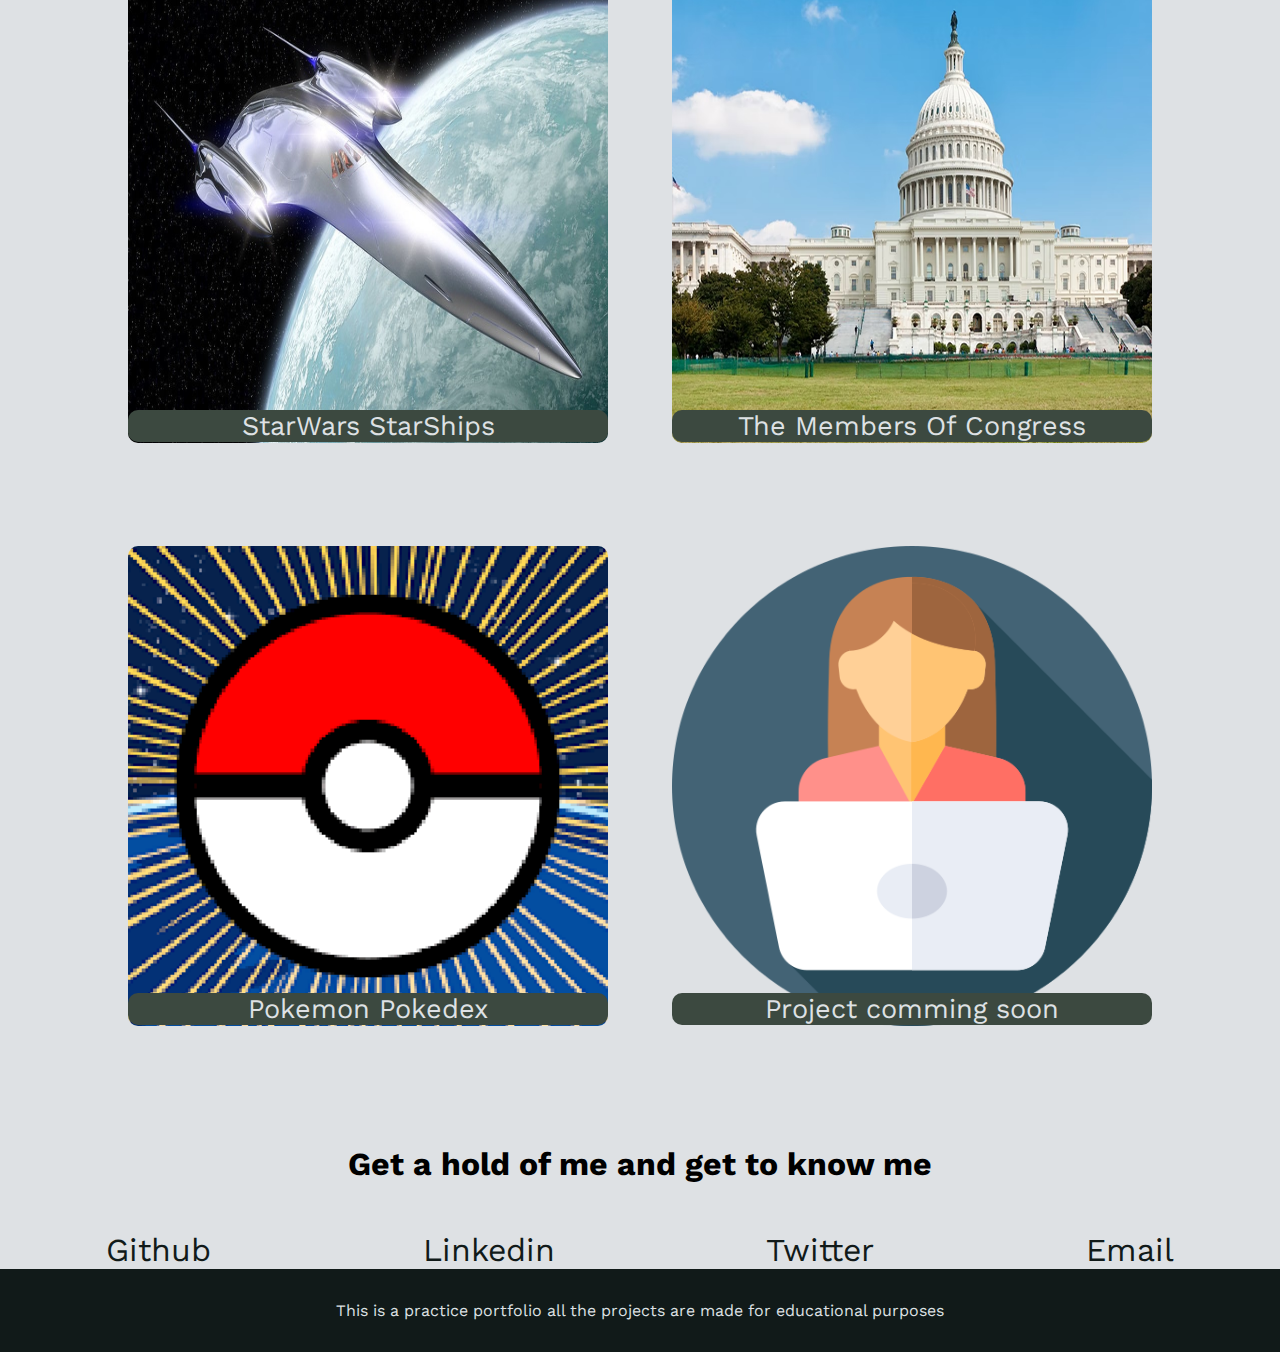
==== commit 758dc8b0: "fixed the add new pokemon card with icons and colors" ====
--- a/Portfolio/index.html
+++ b/Portfolio/index.html
@@ -59,12 +59,12 @@
 
         <a href="pokemon/index.html"><figure class="project-tile">
             <img src="images/pokeballthumnail.png" alt="">
-            <figcaption>Project comming soon</figcaption>
+            <figcaption>Pokemon Pokedex</figcaption>
         </figure></a>
 
         <a href="#/"><figure class="project-tile">
             <img src="images/still_working.png" alt="">
-            <figcaption>PProject comming soon</figcaption>
+            <figcaption>Project comming soon</figcaption>
         </figure></a>
     </div>
     </section>
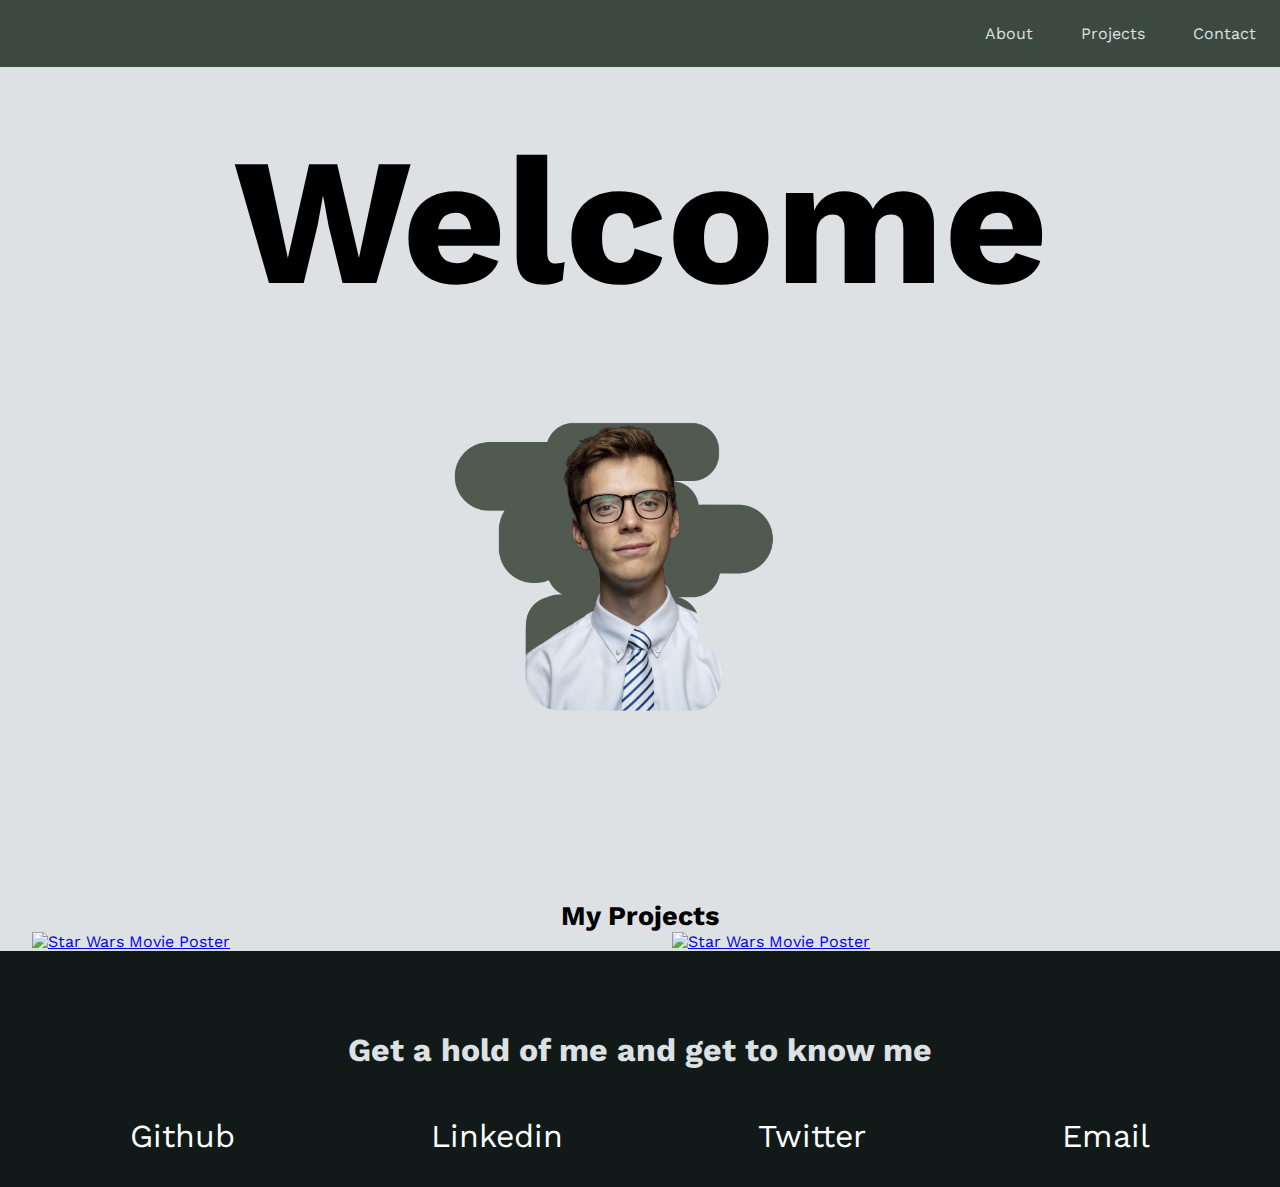
==== commit 015a65d2: "start of the new" ====
--- a/Portfolio/index.html
+++ b/Portfolio/index.html
@@ -15,7 +15,7 @@
 <link rel="preconnect" href="https://fonts.gstatic.com" crossorigin>
 <link href="https://fonts.googleapis.com/css2?family=Work+Sans:ital,wght@0,200;0,300;0,600;0,700;1,200&display=swap" rel="stylesheet">
 
-    <link id="light" rel="stylesheet" href="styles.css">
+    <link id="light" rel="stylesheet" href="styles.css" scoped>
 </head>
 <body>
     <nav id="navbar">
@@ -24,9 +24,7 @@
             <li><a href="#projects">Projects</a></li>
             <li><a href="#contact">Contact</a></li>
         </ul>
-        <div>
-            <button id="darkmodetoggle" class="darkmodetoggle">Dark Mode</button>
-        </div>
+        
     </nav>
     <section id="welcome-section">
         <h1>Welcome</h1>
@@ -35,40 +33,18 @@
 
     <section id="projects">
         <h2>My Projects</h1>
-            <div class="project-tiles">
-
-       <a href="films/index.html"><figure class="project-tile">
-            <img src="https://i.etsystatic.com/21416102/r/il/569458/2114899237/il_fullxfull.2114899237_ryxq.jpg" alt="Star Wars Movie Poster">
-            <figcaption>Star Wars Films</figcaption>
-        </figure></a>
-
-        <a href="characters/index.html"><figure class="project-tile">
-            <img src="images/starwars characters.png" alt="lego starwars characters">
-            <figcaption>Star Wars Characters</figcaption>
-        </figure></a>
-
-        <a href="starships/index.html"><figure class="project-tile">
-            <img src="images/starwars_ship_thumbnail.jpeg" alt="">
-            <figcaption>StarWars StarShips</figcaption>
-        </figure></a>
-
-        <a href="congress/index.html"><figure class="project-tile">
-            <img src="images/congress_building.jpg" alt="">
-            <figcaption>The Members Of Congress</figcaption>
-        </figure></a>
-
-        <a href="pokemon/index.html"><figure class="project-tile">
-            <img src="images/pokeballthumnail.png" alt="">
-            <figcaption>Pokemon Pokedex</figcaption>
-        </figure></a>
-
-        <a href="#/"><figure class="project-tile">
-            <img src="images/still_working.png" alt="">
-            <figcaption>Project comming soon</figcaption>
-        </figure></a>
-    </div>
+            <div class="projects_images">
+            <a href="dgm 1600/index.html">
+                <img src="https://i.etsystatic.com/21416102/r/il/569458/2114899237/il_fullxfull.2114899237_ryxq.jpg" alt="Star Wars Movie Poster">
+            </a>
+            <a href="dgm 1600/index.html">
+                <img src="https://images.unsplash.com/photo-1557853197-aefb550b6fdc?ixlib=rb-1.2.1&ixid=MnwxMjA3fDB8MHxzZWFyY2h8MTh8fGNvZGluZ3xlbnwwfHwwfHw%3D&auto=format&fit=crop&w=500&q=60" alt="Star Wars Movie Poster">
+            </a>
+        </div>
     </section>
-    <section id="contact">
+    
+    <footer> 
+        <section id="contact">
         <h1>Get a hold of me and get to know me</h1> 
         <div class="contact-links">
             <a id="profile-link" class="contact-details" href="https://github.com/KadenSJohnson" target="_blank">
@@ -88,7 +64,6 @@
             </a>
         </div>
     </section>
-    <footer>This is a practice portfolio all the projects are made for educational purposes</footer>
-    <script src="utils/darkmode.js" type="module"></script>
+</footer>
 </body>
 </html>--- a/Portfolio/styles.css
+++ b/Portfolio/styles.css
@@ -7,15 +7,6 @@
     --main-darkGreen: #1C221E;
 }
 
-.darkmode {
-    --main-green: rgb(132, 154, 140);
-    --main-white: #121212;
-    --main-grey: #313335;
-    --main-black: #B0BFB5;
-    --main-darkGreen: #BCC8C0;
-    color: rgba(176, 191, 181, .5);
-  }
-  
   
 
 * {
@@ -30,14 +21,6 @@
     
 }
 
-
-
-#projects a {
-    text-decoration: none;
-    color: var(--main-white);
-}
-
-
 #navbar {
     display: flex;
     justify-content: flex-end;
@@ -48,16 +31,6 @@
     z-index: 100;
 }
 
-.darkmodetoggle {
-    width: 50px;
-    height: 50px;
-    margin: 1rem;
-    background-color: var(--main-grey);
-    color: var(--main-black);
-    border-radius: 20px;
-    border: none;
-    font-weight: 600;
-}
 
 .navlist :hover{
     background-color: var(--main-darkGreen);
@@ -67,7 +40,7 @@
     list-style: none;
     text-decoration: none;
     color: var(--main-white);
-    font-size: large;
+    font-size: 16px;
 }
 
 ul {
@@ -96,23 +69,32 @@
 
 #projects {
     background-color: var(--main-white);
+}
+
+#projects h2 {
     text-align: center;
     font-size: 3vh;
 }
 
-.project-tiles {
-    display: flex;
-    flex-wrap: wrap;
-    justify-content: center;
+#projects a {
+    height: fit-content;
+    width: 45%;
 }
 
-#contact {
-    background-color: var(--main-white);
+#projects img {
+    width: 100%;
+    height: auto;
+}
+
+.projects_images {
+    column-count: 2;
+    display: flex;
+    justify-content: space-around;
 }
 
 #contact a {
     text-decoration: none;
-    color: var(--main-black);
+    color: #fff;
 }
 
 #contact h1 {
@@ -121,28 +103,6 @@
 }
 
 
-figure {
-    margin: 2rem;
-}
-
-figure img {
-    width: 30rem;
-    border-radius: 10px;
-    height: 30rem;
-}
-
-figcaption {
-    text-align: center;
-    border-radius: 10px;
-    background-color: var(--main-green);
-    position: relative;
-    top: -2.5rem;
-    
-}
-
-figcaption:hover {
-    background-color:var(--main-darkGreen);
-}
 
 footer {
     padding: 2rem; 
@@ -162,7 +122,7 @@
 }
 
 .contact-details:hover {
-    transform: translateY(8px);
+    transform: translateY(-8px);
 }
 
 #contact h1 {
@@ -172,4 +132,4 @@
 
 @media (max-width: 75em) {
     html {
-      font-size: 80%; }+      font-size: 80%; }}